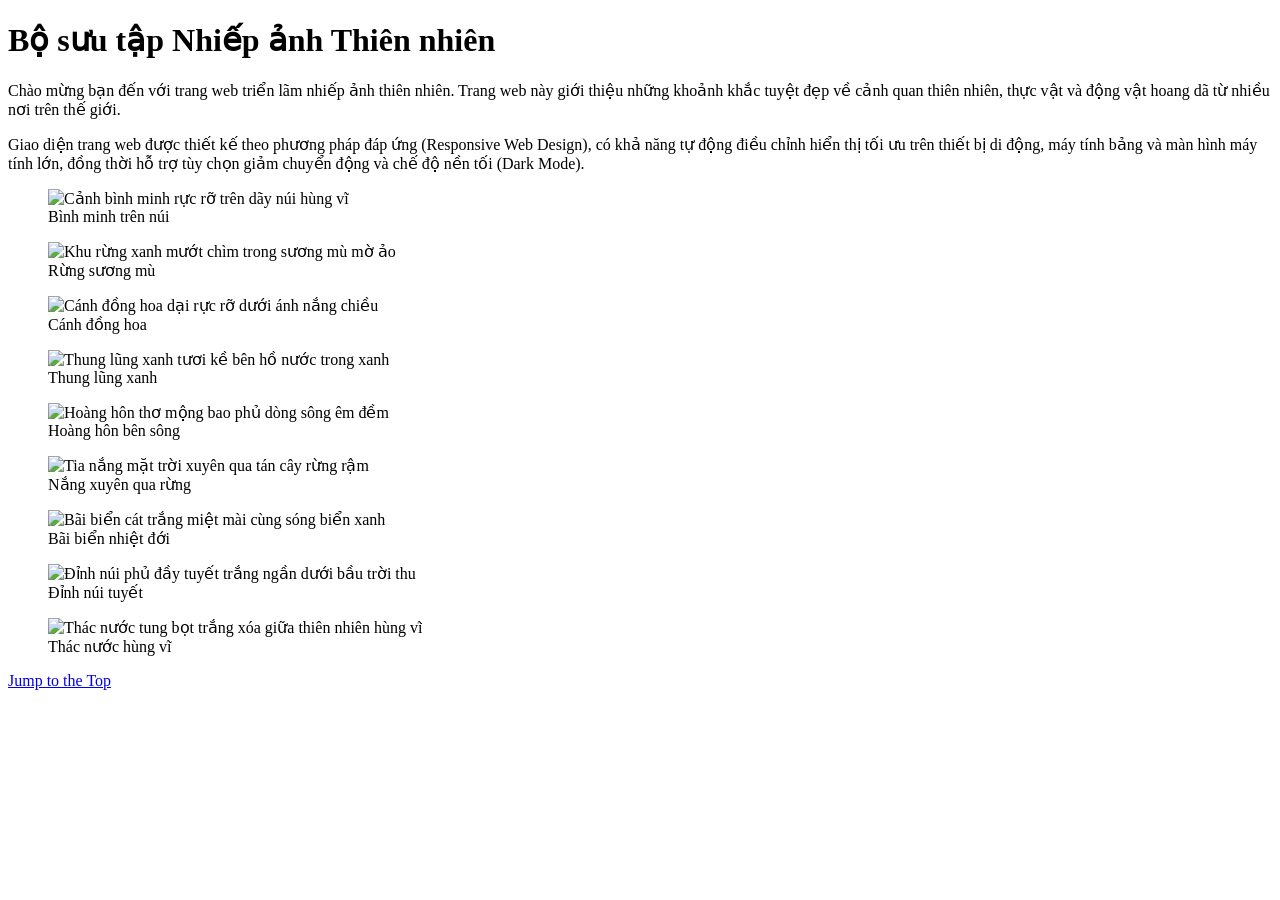
==== index.html @ 576d71ca "thaydoi2" ====
<!doctype html>
<html lang="vi">
  <head>
    <meta charset="UTF-8" />
    <meta http-equiv="X-UA-Compatible" content="IE=edge" />
    <meta name="viewport" content="width=device-width, initial-scale=1.0" />
    <title>Dự án Cuối kỳ - Bộ sưu tập Nhiếp ảnh Thiên nhiên</title>
    <link rel="stylesheet" href="css/style.css" />
  </head>

  <body>
    <header>
      <h1 id="top">Bộ sưu tập Nhiếp ảnh Thiên nhiên</h1>
    </header>

    <main>
      <p>
        Chào mừng bạn đến với trang web triển lãm nhiếp ảnh thiên nhiên. Trang
        web này giới thiệu những khoảnh khắc tuyệt đẹp về cảnh quan thiên nhiên,
        thực vật và động vật hoang dã từ nhiều nơi trên thế giới.
      </p>

      <p>
        Giao diện trang web được thiết kế theo phương pháp đáp ứng (Responsive
        Web Design), có khả năng tự động điều chỉnh hiển thị tối ưu trên thiết
        bị di động, máy tính bảng và màn hình máy tính lớn, đồng thời hỗ trợ tùy
        chọn giảm chuyển động và chế độ nền tối (Dark Mode).
      </p>

      <div class="grid">
        <figure>
          <img
            src="https://images.unsplash.com/photo-1506744038136-46273834b3fb?w=500"
            alt="Cảnh bình minh rực rỡ trên dãy núi hùng vĩ"
            width="200"
            height="200"
          />
          <figcaption>Bình minh trên núi</figcaption>
        </figure>
        <figure>
          <img
            src="images/images.jpg"
            alt="Khu rừng xanh mướt chìm trong sương mù mờ ảo"
            width="200"
            height="200"
          />
          <figcaption>Rừng sương mù</figcaption>
        </figure>
        <figure>
          <img
            src="https://images.unsplash.com/photo-1470071459604-3b5ec3a7fe05?w=500"
            alt="Cánh đồng hoa dại rực rỡ dưới ánh nắng chiều"
            width="200"
            height="200"
          />
          <figcaption>Cánh đồng hoa</figcaption>
        </figure>
        <figure>
          <img
            src="https://images.unsplash.com/photo-1426604966848-d7adac402bff?w=500"
            alt="Thung lũng xanh tươi kề bên hồ nước trong xanh"
            width="200"
            height="200"
          />
          <figcaption>Thung lũng xanh</figcaption>
        </figure>
        <figure>
          <img
            src="https://images.unsplash.com/photo-1472214103451-9374bd1c798e?w=500"
            alt="Hoàng hôn thơ mộng bao phủ dòng sông êm đềm"
            width="200"
            height="200"
          />
          <figcaption>Hoàng hôn bên sông</figcaption>
        </figure>
        <figure>
          <img
            src="https://images.unsplash.com/photo-1441974231531-c6227db76b6e?w=500"
            alt="Tia nắng mặt trời xuyên qua tán cây rừng rậm"
            width="200"
            height="200"
          />
          <figcaption>Nắng xuyên qua rừng</figcaption>
        </figure>
        <figure>
          <img
            src="https://images.unsplash.com/photo-1507525428034-b723cf961d3e?w=500"
            alt="Bãi biển cát trắng miệt mài cùng sóng biển xanh"
            width="200"
            height="200"
          />
          <figcaption>Bãi biển nhiệt đới</figcaption>
        </figure>
        <figure>
          <img
            src="https://images.unsplash.com/photo-1464822759023-fed622ff2c3b?w=500"
            alt="Đỉnh núi phủ đầy tuyết trắng ngần dưới bầu trời thu"
            width="200"
            height="200"
          />
          <figcaption>Đỉnh núi tuyết</figcaption>
        </figure>
        <figure>
          <img
            src="https://images.unsplash.com/photo-1501785888041-af3ef285b470?w=500"
            alt="Thác nước tung bọt trắng xóa giữa thiên nhiên hùng vĩ"
            width="200"
            height="200"
          />
          <figcaption>Thác nước hùng vĩ</figcaption>
        </figure>
      </div>
    </main>

    <footer>
      <a href="#top">Jump to the Top</a>
    </footer>
  </body>
</html>
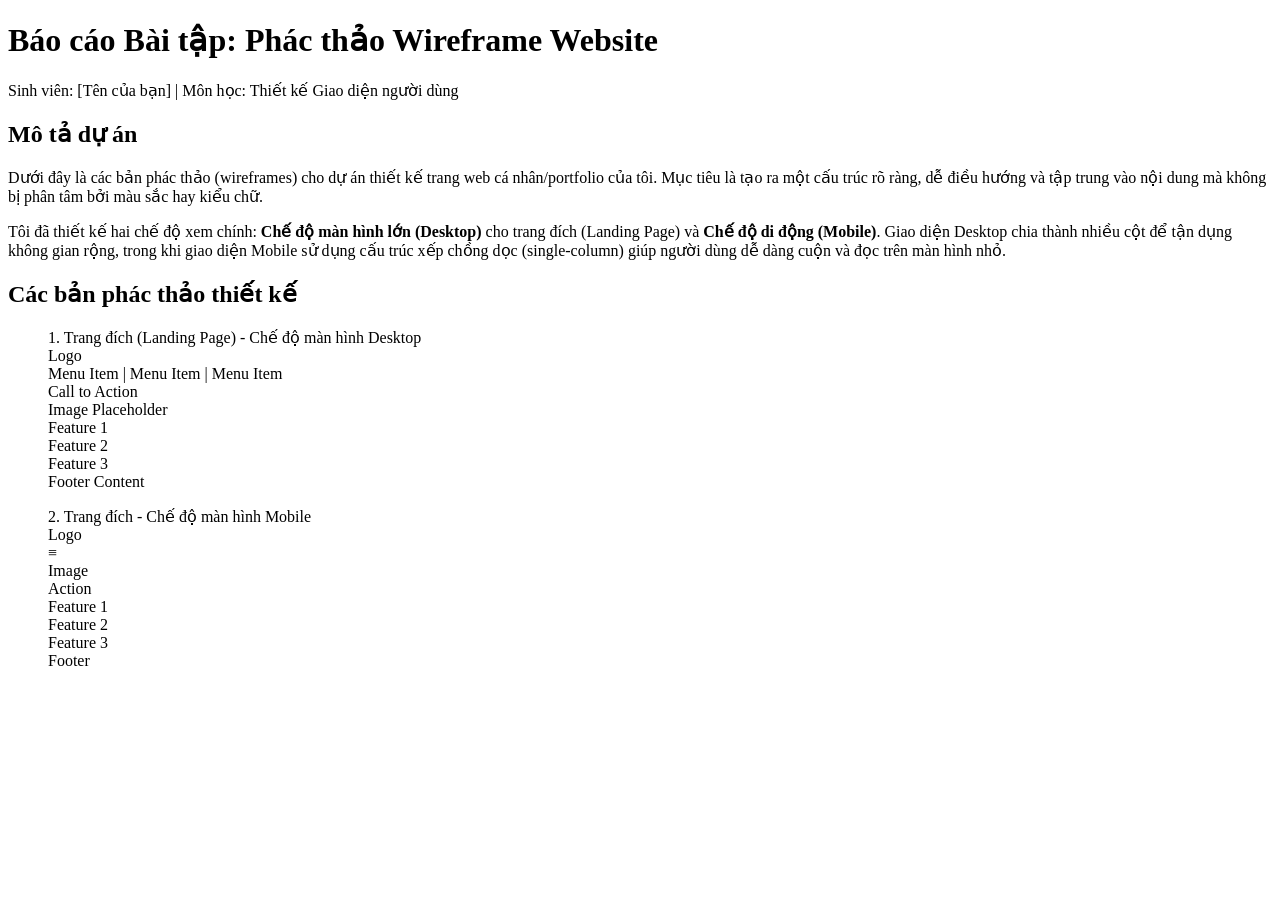
==== commit d2acfd8f: "bailam1" ====
--- a/index.html
+++ b/index.html
@@ -1,119 +1,82 @@
-<!doctype html>
+<!DOCTYPE html>
 <html lang="vi">
-  <head>
-    <meta charset="UTF-8" />
-    <meta http-equiv="X-UA-Compatible" content="IE=edge" />
-    <meta name="viewport" content="width=device-width, initial-scale=1.0" />
-    <title>Dự án Cuối kỳ - Bộ sưu tập Nhiếp ảnh Thiên nhiên</title>
-    <link rel="stylesheet" href="css/style.css" />
-  </head>
-
-  <body>
-    <header>
-      <h1 id="top">Bộ sưu tập Nhiếp ảnh Thiên nhiên</h1>
+<head>
+    <meta charset="UTF-8">
+    <meta name="viewport" content="width=device-width, initial-scale=1.0">
+    <title>Báo cáo Bài tập: Phác thảo Wireframe</title>
+    <link rel="stylesheet" href="styles.css">
+</head>
+<body>
+    <header class="page-header">
+        <h1>Báo cáo Bài tập: Phác thảo Wireframe Website</h1>
+        <p>Sinh viên: [Tên của bạn] | Môn học: Thiết kế Giao diện người dùng</p>
     </header>
 
-    <main>
-      <p>
-        Chào mừng bạn đến với trang web triển lãm nhiếp ảnh thiên nhiên. Trang
-        web này giới thiệu những khoảnh khắc tuyệt đẹp về cảnh quan thiên nhiên,
-        thực vật và động vật hoang dã từ nhiều nơi trên thế giới.
-      </p>
+    <main class="container">
+        <!-- Bài viết mô tả ngắn gọn -->
+        <article class="description-article">
+            <h2>Mô tả dự án</h2>
+            <p>Dưới đây là các bản phác thảo (wireframes) cho dự án thiết kế trang web cá nhân/portfolio của tôi. Mục tiêu là tạo ra một cấu trúc rõ ràng, dễ điều hướng và tập trung vào nội dung mà không bị phân tâm bởi màu sắc hay kiểu chữ.</p>
+            <p>Tôi đã thiết kế hai chế độ xem chính: <strong>Chế độ màn hình lớn (Desktop)</strong> cho trang đích (Landing Page) và <strong>Chế độ di động (Mobile)</strong>. Giao diện Desktop chia thành nhiều cột để tận dụng không gian rộng, trong khi giao diện Mobile sử dụng cấu trúc xếp chồng dọc (single-column) giúp người dùng dễ dàng cuộn và đọc trên màn hình nhỏ.</p>
+        </article>
 
-      <p>
-        Giao diện trang web được thiết kế theo phương pháp đáp ứng (Responsive
-        Web Design), có khả năng tự động điều chỉnh hiển thị tối ưu trên thiết
-        bị di động, máy tính bảng và màn hình máy tính lớn, đồng thời hỗ trợ tùy
-        chọn giảm chuyển động và chế độ nền tối (Dark Mode).
-      </p>
+        <!-- Khu vực hiển thị Wireframe -->
+        <section class="wireframes-section">
+            <h2>Các bản phác thảo thiết kế</h2>
 
-      <div class="grid">
-        <figure>
-          <img
-            src="https://images.unsplash.com/photo-1506744038136-46273834b3fb?w=500"
-            alt="Cảnh bình minh rực rỡ trên dãy núi hùng vĩ"
-            width="200"
-            height="200"
-          />
-          <figcaption>Bình minh trên núi</figcaption>
-        </figure>
-        <figure>
-          <img
-            src="images/images.jpg"
-            alt="Khu rừng xanh mướt chìm trong sương mù mờ ảo"
-            width="200"
-            height="200"
-          />
-          <figcaption>Rừng sương mù</figcaption>
-        </figure>
-        <figure>
-          <img
-            src="https://images.unsplash.com/photo-1470071459604-3b5ec3a7fe05?w=500"
-            alt="Cánh đồng hoa dại rực rỡ dưới ánh nắng chiều"
-            width="200"
-            height="200"
-          />
-          <figcaption>Cánh đồng hoa</figcaption>
-        </figure>
-        <figure>
-          <img
-            src="https://images.unsplash.com/photo-1426604966848-d7adac402bff?w=500"
-            alt="Thung lũng xanh tươi kề bên hồ nước trong xanh"
-            width="200"
-            height="200"
-          />
-          <figcaption>Thung lũng xanh</figcaption>
-        </figure>
-        <figure>
-          <img
-            src="https://images.unsplash.com/photo-1472214103451-9374bd1c798e?w=500"
-            alt="Hoàng hôn thơ mộng bao phủ dòng sông êm đềm"
-            width="200"
-            height="200"
-          />
-          <figcaption>Hoàng hôn bên sông</figcaption>
-        </figure>
-        <figure>
-          <img
-            src="https://images.unsplash.com/photo-1441974231531-c6227db76b6e?w=500"
-            alt="Tia nắng mặt trời xuyên qua tán cây rừng rậm"
-            width="200"
-            height="200"
-          />
-          <figcaption>Nắng xuyên qua rừng</figcaption>
-        </figure>
-        <figure>
-          <img
-            src="https://images.unsplash.com/photo-1507525428034-b723cf961d3e?w=500"
-            alt="Bãi biển cát trắng miệt mài cùng sóng biển xanh"
-            width="200"
-            height="200"
-          />
-          <figcaption>Bãi biển nhiệt đới</figcaption>
-        </figure>
-        <figure>
-          <img
-            src="https://images.unsplash.com/photo-1464822759023-fed622ff2c3b?w=500"
-            alt="Đỉnh núi phủ đầy tuyết trắng ngần dưới bầu trời thu"
-            width="200"
-            height="200"
-          />
-          <figcaption>Đỉnh núi tuyết</figcaption>
-        </figure>
-        <figure>
-          <img
-            src="https://images.unsplash.com/photo-1501785888041-af3ef285b470?w=500"
-            alt="Thác nước tung bọt trắng xóa giữa thiên nhiên hùng vĩ"
-            width="200"
-            height="200"
-          />
-          <figcaption>Thác nước hùng vĩ</figcaption>
-        </figure>
-      </div>
+            <div class="wireframes-grid">
+                <!-- Chế độ xem Desktop -->
+                <figure class="wireframe-container">
+                    <figcaption>1. Trang đích (Landing Page) - Chế độ màn hình Desktop</figcaption>
+                    <div class="wireframe desktop-view">
+                        <div class="wf-header">
+                            <div class="wf-logo">Logo</div>
+                            <div class="wf-nav">Menu Item | Menu Item | Menu Item</div>
+                        </div>
+                        <div class="wf-hero">
+                            <div class="wf-hero-text">
+                                <div class="wf-line title"></div>
+                                <div class="wf-line"></div>
+                                <div class="wf-line"></div>
+                                <div class="wf-button">Call to Action</div>
+                            </div>
+                            <div class="wf-hero-img">Image Placeholder</div>
+                        </div>
+                        <div class="wf-features">
+                            <div class="wf-box">Feature 1</div>
+                            <div class="wf-box">Feature 2</div>
+                            <div class="wf-box">Feature 3</div>
+                        </div>
+                        <div class="wf-footer">Footer Content</div>
+                    </div>
+                </figure>
+
+                <!-- Chế độ xem Mobile -->
+                <figure class="wireframe-container">
+                    <figcaption>2. Trang đích - Chế độ màn hình Mobile</figcaption>
+                    <div class="wireframe mobile-view">
+                        <div class="wf-header">
+                            <div class="wf-logo">Logo</div>
+                            <div class="wf-menu-icon">≡</div>
+                        </div>
+                        <div class="wf-hero">
+                            <div class="wf-hero-img">Image</div>
+                            <div class="wf-hero-text">
+                                <div class="wf-line title"></div>
+                                <div class="wf-line"></div>
+                                <div class="wf-button">Action</div>
+                            </div>
+                        </div>
+                        <div class="wf-features">
+                            <div class="wf-box">Feature 1</div>
+                            <div class="wf-box">Feature 2</div>
+                            <div class="wf-box">Feature 3</div>
+                        </div>
+                        <div class="wf-footer">Footer</div>
+                    </div>
+                </figure>
+            </div>
+        </section>
     </main>
-
-    <footer>
-      <a href="#top">Jump to the Top</a>
-    </footer>
-  </body>
-</html>
+</body>
+</html>
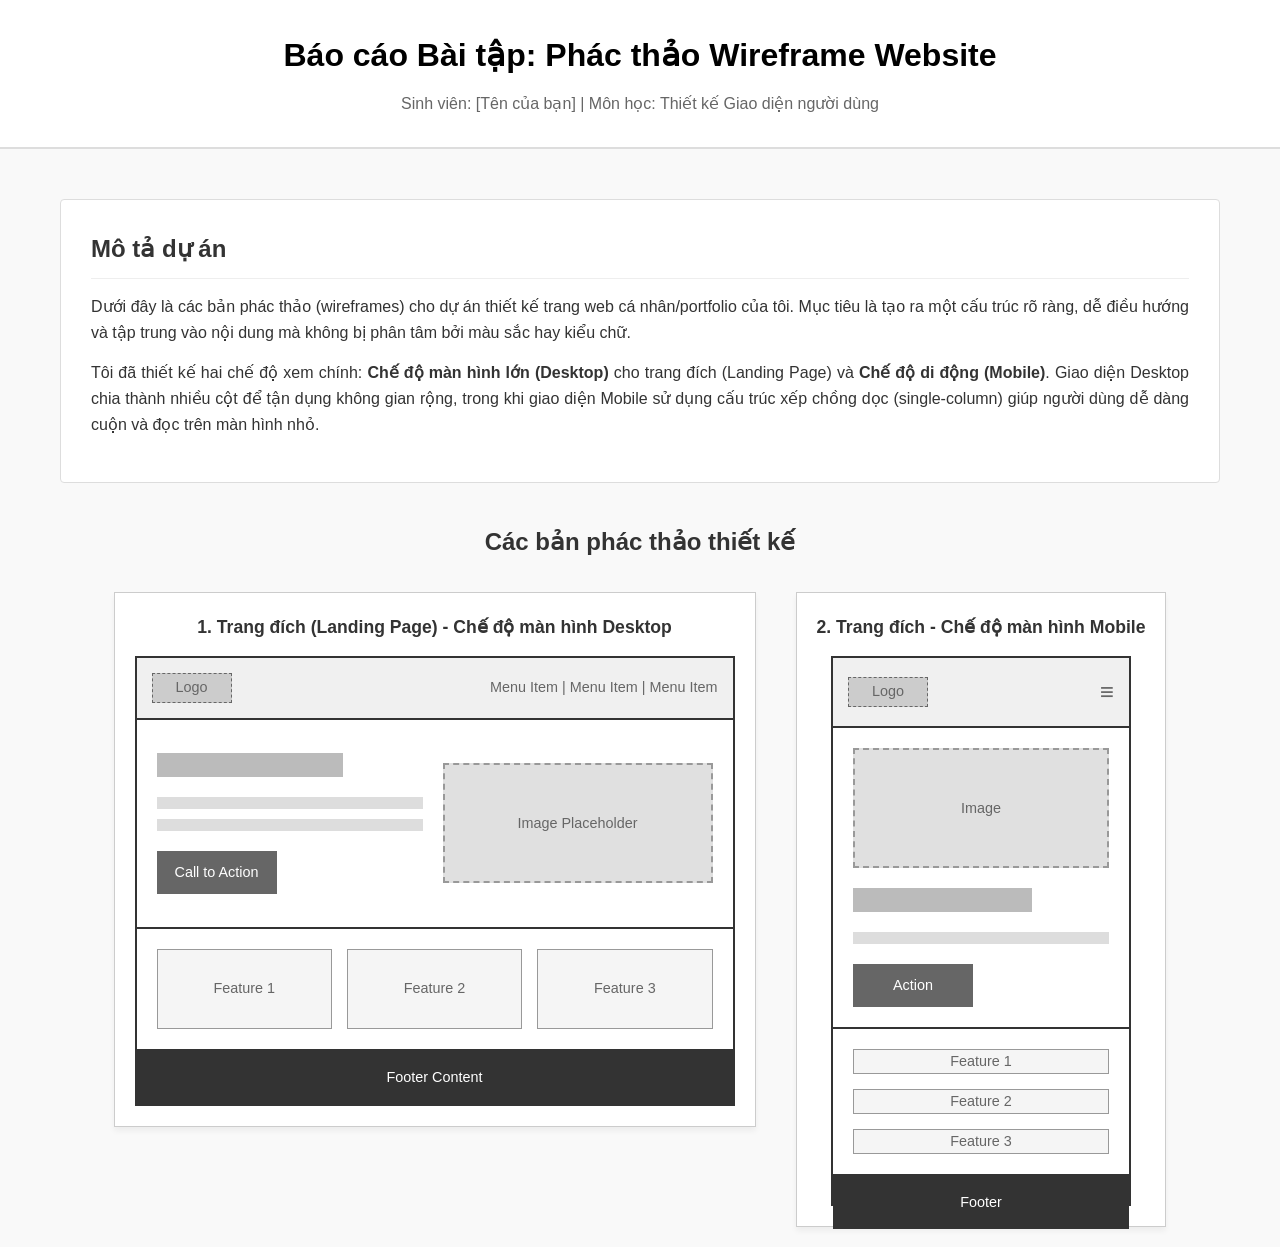
==== commit c14b650f: "bailam2" ====
--- a/index.html
+++ b/index.html
@@ -4,7 +4,7 @@
     <meta charset="UTF-8">
     <meta name="viewport" content="width=device-width, initial-scale=1.0">
     <title>Báo cáo Bài tập: Phác thảo Wireframe</title>
-    <link rel="stylesheet" href="styles.css">
+    <link rel="stylesheet" href="style.css">
 </head>
 <body>
     <header class="page-header">
--- a/style.css
+++ b/style.css
@@ -0,0 +1,221 @@
+/* Thiết lập cơ bản */
+* {
+    box-sizing: border-box;
+    margin: 0;
+    padding: 0;
+}
+
+body {
+    font-family: Arial, sans-serif; /* Phông chữ cơ bản theo yêu cầu wireframe */
+    background-color: #f9f9f9;
+    color: #333;
+    line-height: 1.6;
+}
+
+.container {
+    max-width: 1200px;
+    margin: 0 auto;
+    padding: 20px;
+}
+
+/* Phần Header của báo cáo */
+.page-header {
+    background-color: #fff;
+    padding: 30px 20px;
+    text-align: center;
+    border-bottom: 2px solid #ddd;
+    margin-bottom: 30px;
+}
+
+.page-header h1 {
+    margin-bottom: 10px;
+    color: #000;
+}
+
+.page-header p {
+    color: #666;
+}
+
+/* Bài viết mô tả */
+.description-article {
+    background-color: #fff;
+    padding: 30px;
+    border: 1px solid #ddd;
+    border-radius: 4px;
+    margin-bottom: 40px;
+}
+
+.description-article h2 {
+    margin-bottom: 15px;
+    border-bottom: 1px solid #eee;
+    padding-bottom: 10px;
+}
+
+.description-article p {
+    margin-bottom: 15px;
+    text-align: justify;
+}
+
+/* Khu vực hiển thị Wireframe */
+.wireframes-section h2 {
+    text-align: center;
+    margin-bottom: 30px;
+}
+
+.wireframes-grid {
+    display: flex;
+    flex-wrap: wrap;
+    gap: 40px;
+    justify-content: center;
+    align-items: flex-start;
+}
+
+.wireframe-container {
+    background-color: #fff;
+    padding: 20px;
+    border: 1px solid #ccc;
+    box-shadow: 0 4px 6px rgba(0,0,0,0.05);
+}
+
+.wireframe-container figcaption {
+    font-weight: bold;
+    margin-bottom: 15px;
+    text-align: center;
+    font-size: 1.1em;
+}
+
+/* Các thành phần cấu trúc của Wireframe (Mô phỏng bản vẽ) */
+.wireframe {
+    border: 2px solid #333;
+    background-color: #fff;
+    margin: 0 auto;
+    color: #666;
+    font-size: 0.9em;
+}
+
+.desktop-view {
+    width: 600px;
+    height: 450px;
+    display: flex;
+    flex-direction: column;
+}
+
+.mobile-view {
+    width: 300px;
+    height: 550px;
+    display: flex;
+    flex-direction: column;
+}
+
+/* Định dạng các khối bên trong Wireframe (Chỉ dùng xám/trắng/đen) */
+.wf-header {
+    display: flex;
+    justify-content: space-between;
+    align-items: center;
+    padding: 15px;
+    border-bottom: 2px solid #333;
+    background-color: #f0f0f0;
+}
+
+.wf-logo {
+    width: 80px;
+    height: 30px;
+    background-color: #ccc;
+    display: flex;
+    align-items: center;
+    justify-content: center;
+    border: 1px dashed #666;
+}
+
+.wf-menu-icon {
+    font-size: 24px;
+    font-weight: bold;
+}
+
+.wf-hero {
+    display: flex;
+    padding: 20px;
+    gap: 20px;
+    border-bottom: 2px solid #333;
+    flex: 1;
+}
+
+.desktop-view .wf-hero {
+    flex-direction: row;
+    align-items: center;
+}
+
+.mobile-view .wf-hero {
+    flex-direction: column;
+}
+
+.wf-hero-text {
+    flex: 1;
+    display: flex;
+    flex-direction: column;
+    gap: 10px;
+}
+
+.wf-line {
+    height: 12px;
+    background-color: #ddd;
+    width: 100%;
+}
+
+.wf-line.title {
+    height: 24px;
+    width: 70%;
+    background-color: #bbb;
+    margin-bottom: 10px;
+}
+
+.wf-button {
+    margin-top: 10px;
+    padding: 10px;
+    background-color: #666;
+    color: #fff;
+    text-align: center;
+    width: 120px;
+}
+
+.wf-hero-img {
+    flex: 1;
+    background-color: #e0e0e0;
+    display: flex;
+    align-items: center;
+    justify-content: center;
+    border: 2px dashed #999;
+    min-height: 120px;
+}
+
+.wf-features {
+    display: flex;
+    padding: 20px;
+    gap: 15px;
+    border-bottom: 2px solid #333;
+}
+
+.desktop-view .wf-features {
+    flex-direction: row;
+}
+
+.mobile-view .wf-features {
+    flex-direction: column;
+}
+
+.wf-box {
+    flex: 1;
+    height: 80px;
+    background-color: #f5f5f5;
+    border: 1px solid #999;
+    display: flex;
+    align-items: center;
+    justify-content: center;
+}
+
+.wf-footer {
+    padding: 15px;
+    background-color: #333;
+    color: #fff;
+    text-align: center;
+}
